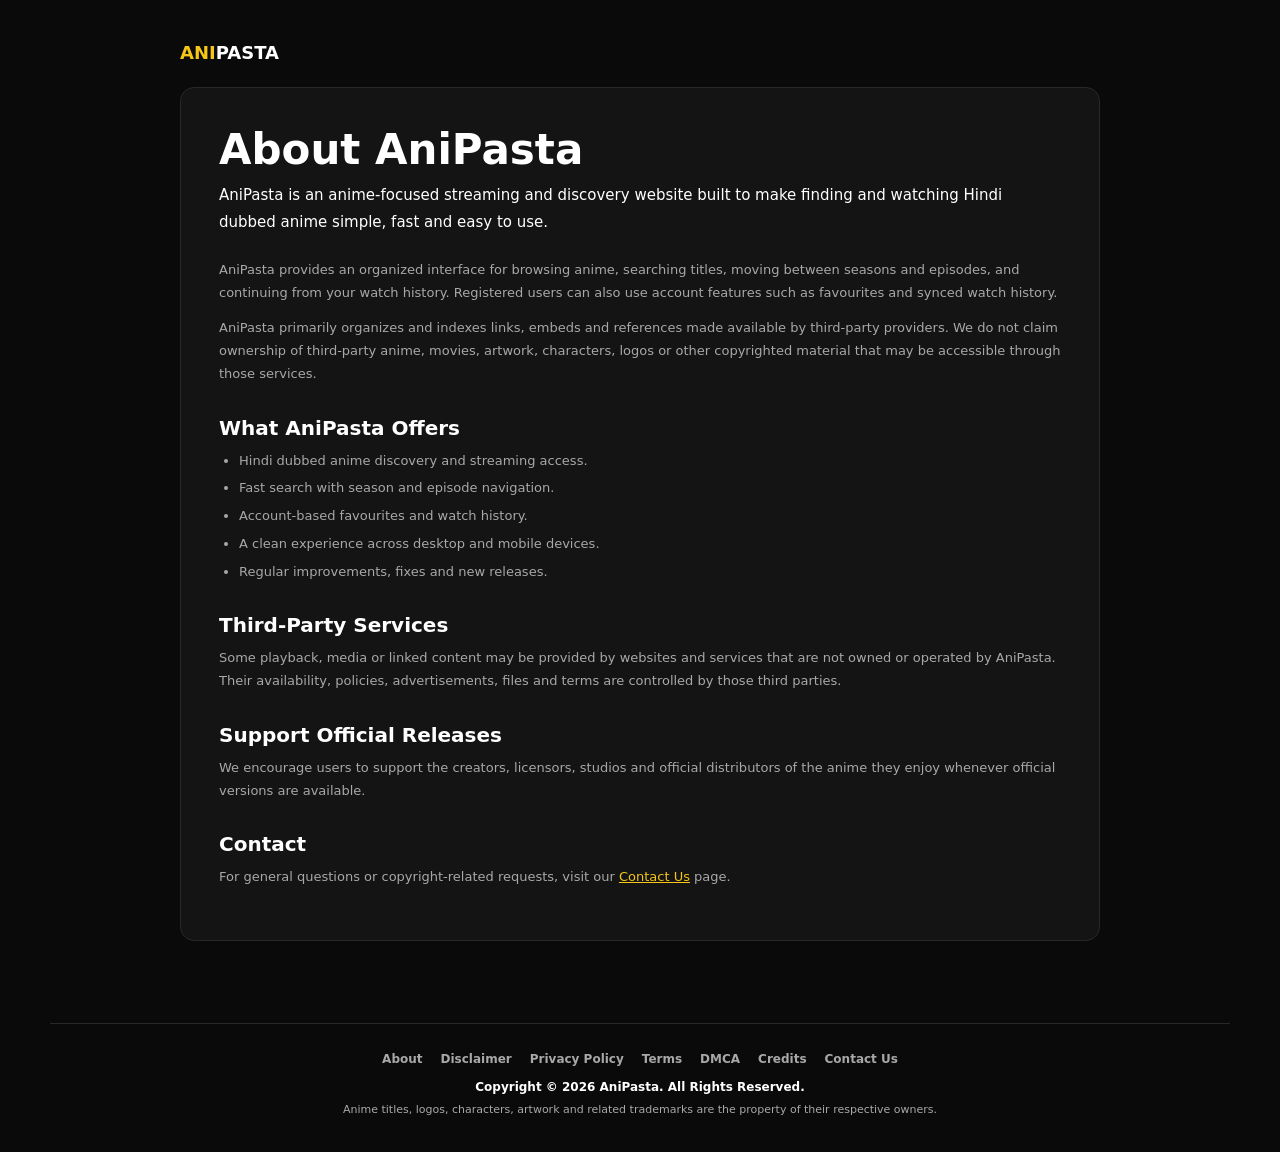
==== about.html @ 48fc1572 "Add files via upload" ====
<!doctype html><html lang="en"><head><meta charset="utf-8"><meta name="viewport" content="width=device-width,initial-scale=1"><title>About AniPasta</title><link rel="stylesheet" href="styles.css"><link rel="stylesheet" href="legal.css"></head><body><main class="legalPage"><div class="legalShell"><div class="legalTopbar"><a class="legalBrand" href="index.html">ANI<span>PASTA</span></a></div><article class="legalCard"><h1>About AniPasta</h1><p class="legalLead">AniPasta is an anime-focused streaming and discovery website built to make finding and watching Hindi dubbed anime simple, fast and easy to use.</p><p>AniPasta provides an organized interface for browsing anime, searching titles, moving between seasons and episodes, and continuing from your watch history. Registered users can also use account features such as favourites and synced watch history.</p><p>AniPasta primarily organizes and indexes links, embeds and references made available by third-party providers. We do not claim ownership of third-party anime, movies, artwork, characters, logos or other copyrighted material that may be accessible through those services.</p><h2>What AniPasta Offers</h2><ul><li>Hindi dubbed anime discovery and streaming access.</li><li>Fast search with season and episode navigation.</li><li>Account-based favourites and watch history.</li><li>A clean experience across desktop and mobile devices.</li><li>Regular improvements, fixes and new releases.</li></ul><h2>Third-Party Services</h2><p>Some playback, media or linked content may be provided by websites and services that are not owned or operated by AniPasta. Their availability, policies, advertisements, files and terms are controlled by those third parties.</p><h2>Support Official Releases</h2><p>We encourage users to support the creators, licensors, studios and official distributors of the anime they enjoy whenever official versions are available.</p><h2>Contact</h2><p>For general questions or copyright-related requests, visit our <a href="contact-us.html">Contact Us</a> page.</p></article></div></main><footer class="siteFooter"><nav class="footerLinks"><a href="about.html">About</a><a href="disclaimer.html">Disclaimer</a><a href="privacy-policy.html">Privacy Policy</a><a href="terms.html">Terms</a><a href="dmca.html">DMCA</a><a href="credits.html">Credits</a><a href="contact-us.html">Contact Us</a></nav><div class="footerCopyright">Copyright © 2026 AniPasta. All Rights Reserved.</div><div class="footerNotice">Anime titles, logos, characters, artwork and related trademarks are the property of their respective owners.</div></footer></body></html>
---- styles.css ----
:root {
  --bg: #0a0a0a;
  --surface: #141414;
  --surface-2: #1c1c1c;
  --surface-3: #242424;
  --border: #282828;
  --border-2: #353535;
  --accent: #f5c518;
  --accent-dim: rgba(245, 197, 24, .12);
  --text: #fff;
  --muted: #a8a8a8;
  --dim: #555;
  --tg: #229ed9;
}

*,
*::before,
*::after {
  box-sizing: border-box;
  margin: 0;
  padding: 0;
}

html,
body {
  min-height: 100%;
  background: var(--bg);
  color: var(--text);
  font-family: "Inter", system-ui, -apple-system, sans-serif;
  font-size: 14px;
}

body {
  overflow-x: hidden;
}

button,
input {
  font: inherit;
}

button {
  cursor: pointer;
  border: 0;
  background: none;
  color: inherit;
}

a {
  color: inherit;
}

img {
  display: block;
}

.hidden {
  display: none !important;
}

.header {
  position: sticky;
  top: 0;
  z-index: 100;
  height: 66px;
  display: flex;
  align-items: center;
  gap: 12px;
  padding: 0 24px;
  background: rgba(10, 10, 10, .96);
  border-bottom: 1px solid var(--border);
  backdrop-filter: blur(20px);
  -webkit-backdrop-filter: blur(20px);
}


.logo {
  display: inline-flex;
  align-items: center;
  gap: 2px;
  flex: 0 0 auto;
  color: var(--accent);
  font-size: 20px;
  font-weight: 900;
  letter-spacing: 0;
  text-decoration: none;
  user-select: none;
}

.logo span {
  color: var(--text);
}

.searchWrap {
  position: relative;
  width: 100%;
  max-width: 520px;
  margin: 0 auto;
}

.search {
  display: block;
  width: 100%;
  height: 40px;
  padding: 0 16px;
  border: 1px solid var(--border-2);
  border-radius: 8px;
  background: var(--surface-2);
  color: var(--text);
  outline: none;
  transition: border-color .18s, box-shadow .18s;
}

.search:focus {
  border-color: var(--accent);
  box-shadow: 0 0 0 3px var(--accent-dim);
}

.search::placeholder {
  color: var(--dim);
}

.searchResults {
  position: absolute;
  top: 48px;
  left: 0;
  z-index: 200;
  width: 100%;
  max-height: 400px;
  overflow: auto;
  padding: 6px;
  border: 1px solid var(--border-2);
  border-radius: 12px;
  background: rgba(16, 16, 16, .98);
  box-shadow: 0 20px 60px rgba(0, 0, 0, .85);
  backdrop-filter: blur(24px);
  -webkit-backdrop-filter: blur(24px);
}

.result {
  width: 100%;
  display: flex;
  align-items: center;
  gap: 12px;
  padding: 8px;
  border-radius: 8px;
  text-align: left;
  transition: background .14s;
}

.result:hover {
  background: var(--surface-3);
}

.result img {
  width: 38px;
  height: 54px;
  object-fit: cover;
  border-radius: 5px;
  flex: none;
}

.resultTitle {
  min-width: 0;
  overflow: hidden;
  color: var(--text);
  font-size: 13px;
  font-weight: 700;
  text-overflow: ellipsis;
  white-space: nowrap;
}

.resultEmpty,
.empty {
  grid-column: 1 / -1;
  padding: 60px 20px;
  color: var(--dim);
  font-size: 15px;
  text-align: center;
}

.episodeEmpty {
  padding: 20px;
  font-size: 13px;
}

.page,
.watch {
  width: 100%;
  max-width: 1480px;
  margin: 0 auto;
  padding: 32px 4% 80px;
}

.sectionHead {
  display: flex;
  align-items: center;
  gap: 12px;
  margin-bottom: 22px;
}

.sectionHead::before {
  content: "";
  display: block;
  width: 4px;
  height: 22px;
  flex: none;
  border-radius: 2px;
  background: var(--accent);
}

.sectionHead h2 {
  font-size: 20px;
  font-weight: 800;
  letter-spacing: 0;
}

.historyHead {
  justify-content: flex-start;
}

.historyHead > div {
  display: flex;
  align-items: center;
  gap: 12px;
}

.historyActions {
  margin-left: auto;
  display: flex;
  align-items: center;
  gap: 8px;
}

.clearHistoryBtn,
.viewAllBtn {
  display: inline-flex;
  align-items: center;
  justify-content: center;
  padding: 7px 12px;
  border: 1px solid var(--border-2);
  border-radius: 7px;
  background: var(--surface-2);
  color: var(--muted);
  font-size: 11px;
  font-weight: 800;
  transition: background .15s, border-color .15s, color .15s;
}

.clearHistoryBtn:hover {
  border-color: #c94b4b;
  background: #2a1717;
  color: #fff;
}

.viewAllBtn:hover {
  border-color: var(--accent);
  background: var(--surface-3);
  color: var(--text);
}

.historyGrid,
.grid {
  display: grid;
  grid-template-columns: repeat(6, minmax(0, 1fr));
  gap: 14px;
}

.historyGrid {
  margin-bottom: 32px;
}

.card {
  min-width: 0;
  cursor: pointer;
  outline: none;
}

.poster {
  position: relative;
  aspect-ratio: 2 / 3;
  overflow: hidden;
  border: 1px solid var(--border);
  border-radius: 10px;
  background: var(--surface-2);
  transition: transform .22s, box-shadow .22s, border-color .22s;
}

.card:hover .poster,
.card:focus-visible .poster {
  transform: scale(1.04);
  border-color: var(--accent);
  box-shadow: 0 16px 48px rgba(0, 0, 0, .75);
}

.poster img {
  width: 100%;
  height: 100%;
  object-fit: cover;
}

.poster-overlay {
  position: absolute;
  inset: 0;
  pointer-events: none;
  background: linear-gradient(0deg, rgba(0, 0, 0, .7), transparent 45%);
}

.newBadge,
.releaseMeta,
.historyMeta {
  position: absolute;
  border-radius: 4px;
  white-space: nowrap;
}

.newBadge {
  top: 8px;
  left: 8px;
  padding: 3px 7px;
  background: var(--accent);
  color: #000;
  font-size: 9px;
  font-weight: 900;
  letter-spacing: 0;
}

.releaseMeta,
.historyMeta {
  bottom: 8px;
  left: 8px;
  display: inline-flex;
  align-items: center;
  gap: 5px;
  padding: 3px 8px;
  border: 1px solid rgba(255, 255, 255, .15);
  background: rgba(0, 0, 0, .7);
  color: rgba(255, 255, 255, .92);
  font-size: 10px;
  font-weight: 800;
}

.releaseMeta .dot {
  width: 3px;
  height: 3px;
  border-radius: 50%;
  background: var(--accent);
}

.historyDelete {
  position: absolute;
  top: 8px;
  right: 8px;
  width: 28px;
  height: 28px;
  display: grid;
  place-items: center;
  border: 1px solid rgba(255, 255, 255, .18);
  border-radius: 7px;
  background: rgba(0, 0, 0, .72);
  color: #fff;
  font-size: 18px;
  line-height: 1;
  opacity: 0;
  transform: translateY(-3px);
  transition: opacity .15s, transform .15s, background .15s, border-color .15s;
}

.historyCard:hover .historyDelete,
.historyDelete:focus-visible {
  opacity: 1;
  transform: translateY(0);
}

.historyDelete:hover {
  border-color: #f05a5a;
  background: #c92f2f;
}

.title {
  margin-top: 8px;
  padding: 0 2px;
  overflow: hidden;
  color: var(--muted);
  font-size: 12px;
  font-weight: 600;
  line-height: 1.35;
  text-overflow: ellipsis;
  white-space: nowrap;
  transition: color .15s;
}

.card:hover .title {
  color: var(--text);
}

.watch {
  display: flex;
  flex-direction: column;
  gap: 18px;
}

.watchHead {
  display: grid;
  grid-template-columns: 88px minmax(0, 1fr);
  gap: 18px;
  align-items: center;
  padding: 20px;
  border: 1px solid var(--border);
  border-radius: 14px;
  background: var(--surface);
}

.miniPoster {
  width: 88px;
  height: 124px;
  overflow: hidden;
  flex: none;
  border: 1px solid var(--border-2);
  border-radius: 10px;
  background: var(--surface-2);
}

.miniPoster img {
  width: 100%;
  height: 100%;
  object-fit: cover;
}

.titleBlock h1 {
  margin-bottom: 12px;
  overflow-wrap: anywhere;
  font-size: clamp(20px, 3vw, 40px);
  font-weight: 900;
  letter-spacing: 0;
  line-height: 1.05;
}

.countLine {
  display: inline-flex;
  align-items: center;
  gap: 10px;
  padding: 8px 14px;
  border: 1px solid var(--border);
  border-radius: 8px;
  background: var(--surface-2);
  color: var(--muted);
  font-size: 13px;
  font-weight: 600;
}

.countLine b {
  color: var(--text);
}

.countLine span {
  color: var(--dim);
  font-size: 16px;
  line-height: 1;
}

.watchGrid {
  display: grid;
  grid-template-columns: minmax(0, 1fr) 340px;
  gap: 16px;
  align-items: start;
}

.videoColumn {
  min-width: 0;
  display: flex;
  flex-direction: column;
  gap: 10px;
}

.videoFrame {
  overflow: hidden;
  border: 1px solid var(--border);
  border-radius: 12px;
  background: #000;
}

.videoFrame iframe {
  display: block;
  width: 100%;
  aspect-ratio: 16 / 9;
  border: 0;
  background: #000;
}

.placeholder {
  aspect-ratio: 16 / 9;
  display: flex;
  flex-direction: column;
  align-items: center;
  justify-content: center;
  gap: 12px;
  background: var(--surface);
  color: var(--dim);
  font-size: 13px;
  text-align: center;
}

.placeholder::before {
  content: "\25B6";
  color: var(--accent);
  font-size: 44px;
  opacity: .35;
}

.videoControls {
  display: grid;
  grid-template-columns: 1fr auto 1fr;
  align-items: center;
  gap: 10px;
  padding: 10px 14px;
  border: 1px solid var(--border);
  border-radius: 10px;
  background: var(--surface);
}

.now {
  grid-column: 2;
  padding: 5px 14px;
  border: 1px solid var(--border);
  border-radius: 6px;
  background: var(--surface-2);
  color: var(--text);
  font-size: 12px;
  font-weight: 700;
  text-align: center;
  white-space: nowrap;
}

.epNavBtn {
  height: 34px;
  padding: 0 14px;
  border: 1px solid var(--border-2);
  border-radius: 6px;
  background: var(--surface-2);
  color: var(--muted);
  font-size: 12px;
  font-weight: 700;
  transition: background .15s, color .15s, border-color .15s;
}

.epNavBtn:hover:not(:disabled) {
  border-color: var(--accent);
  background: var(--surface-3);
  color: var(--text);
}

.epNavBtn:disabled {
  cursor: not-allowed;
  opacity: .3;
}

#prevBtn {
  grid-column: 1;
  justify-self: start;
}

#nextBtn {
  grid-column: 3;
  justify-self: end;
}

.episodesPanel {
  position: sticky;
  top: 80px;
  max-height: calc(100vh - 98px);
  overflow: hidden;
  display: flex;
  flex-direction: column;
  border: 1px solid var(--border);
  border-radius: 12px;
  background: var(--surface);
}

.epHead {
  flex: none;
  padding: 14px 16px;
  border-bottom: 1px solid var(--border);
}

.epHead strong {
  color: var(--text);
  font-size: 14px;
  font-weight: 800;
}

.seasonNav {
  display: grid;
  grid-template-columns: 32px minmax(0, 1fr) 32px;
  align-items: center;
  flex: none;
  border-bottom: 1px solid var(--border);
}

.seasons {
  display: flex;
  gap: 5px;
  overflow: hidden;
  padding: 8px;
  scroll-behavior: smooth;
}

.season {
  flex: 0 0 auto;
  padding: 5px 10px;
  border: 1px solid var(--border-2);
  border-radius: 6px;
  color: var(--muted);
  font-size: 11px;
  font-weight: 700;
  white-space: nowrap;
  transition: border-color .15s, color .15s, background .15s;
}

.season:hover {
  border-color: var(--accent);
  color: var(--text);
}

.season.active {
  border-color: var(--accent);
  background: var(--accent);
  color: #000;
  font-weight: 900;
}

.navArrow {
  width: 28px;
  height: 28px;
  margin: 0 2px;
  display: grid;
  place-items: center;
  border: 1px solid var(--border);
  border-radius: 6px;
  color: var(--muted);
  font-size: 15px;
  transition: border-color .15s, color .15s;
}

.navArrow:hover:not(:disabled) {
  border-color: var(--accent);
  color: var(--accent);
}

.navArrow:disabled {
  cursor: not-allowed;
  opacity: .25;
}

.episodeNav {
  min-height: 0;
  flex: 1;
  display: flex;
  flex-direction: column;
  overflow: hidden;
}

.episodeNav #episodePrev,
.episodeNav #episodeNext {
  flex: none;
  width: 100%;
  height: 28px;
  display: grid;
  place-items: center;
  border-radius: 0;
  border-bottom: 1px solid var(--border);
  background: var(--surface-2);
  color: var(--muted);
  font-size: 0;
  transition: background .14s, color .14s;
}

.episodeNav #episodeNext {
  border-top: 1px solid var(--border);
  border-bottom: 0;
}

.episodeNav #episodePrev::before {
  content: "^";
  font-size: 15px;
}

.episodeNav #episodeNext::before {
  content: "v";
  font-size: 15px;
}

.episodeNav #episodePrev:hover:not(:disabled),
.episodeNav #episodeNext:hover:not(:disabled) {
  background: var(--surface-3);
  color: var(--accent);
}

.episodeNav #episodePrev:disabled,
.episodeNav #episodeNext:disabled {
  cursor: not-allowed;
  opacity: .3;
}

.episodes {
  flex: 1;
  display: grid;
  grid-template-columns: repeat(5, minmax(0, 1fr));
  gap: 6px;
  align-content: start;
  overflow-y: auto;
  padding: 10px;
  scrollbar-color: var(--border-2) transparent;
  scrollbar-width: thin;
}

.ep {
  min-height: 52px;
  display: flex;
  flex-direction: column;
  align-items: center;
  justify-content: center;
  border: 1px solid var(--border);
  border-radius: 8px;
  color: var(--muted);
  transition: border-color .15s, color .15s, background .15s, box-shadow .15s;
}

.ep:hover {
  border-color: var(--accent);
  background: var(--accent-dim);
  color: var(--text);
}

.ep.active {
  border-color: var(--accent);
  background: var(--accent-dim);
  box-shadow: 0 0 0 1px var(--accent) inset;
  color: var(--accent);
}

.epNo {
  font-size: 15px;
  font-weight: 900;
}

.relatedMovies {
  flex: 1;
  overflow-y: auto;
  display: flex;
  flex-direction: column;
  gap: 8px;
  padding: 10px;
  scrollbar-color: var(--border-2) transparent;
  scrollbar-width: thin;
}

.episodeNav:has(.relatedMovies) #episodePrev,
.episodeNav:has(.relatedMovies) #episodeNext {
  display: none !important;
}

.relatedMovie {
  width: 100%;
  display: flex;
  align-items: center;
  gap: 12px;
  overflow: hidden;
  border: 1px solid var(--border);
  border-radius: 8px;
  color: var(--text);
  text-align: left;
  transition: border-color .15s, background .15s;
}

.relatedMovie:hover {
  border-color: var(--accent);
  background: var(--accent-dim);
}

.relatedMovie img {
  width: 50px;
  height: 70px;
  flex: none;
  object-fit: cover;
}

.relatedInfo {
  min-width: 0;
  display: flex;
  flex-direction: column;
  gap: 4px;
  padding: 0 4px;
}

.relatedTitle {
  overflow: hidden;
  font-size: 12px;
  font-weight: 800;
  line-height: 1.3;
  text-overflow: ellipsis;
  white-space: nowrap;
}

.relatedDuration {
  color: var(--muted);
  font-size: 11px;
}



#anipastaLoader,
#anipastaTelegramPopup,
#anipastaAbout {
  position: fixed;
  inset: 0;
  display: flex;
  align-items: center;
  justify-content: center;
  padding: 20px;
  opacity: 0;
  visibility: hidden;
  pointer-events: none;
  transition: opacity .22s ease, visibility .22s ease;
}

#anipastaLoader {
  z-index: 99999;
  background: rgba(10, 10, 10, .82);
  backdrop-filter: blur(6px);
  -webkit-backdrop-filter: blur(6px);
}

#anipastaTelegramPopup {
  z-index: 100001;
  background: rgba(0, 0, 0, .58);
  backdrop-filter: blur(8px);
  -webkit-backdrop-filter: blur(8px);
}

#anipastaAbout {
  z-index: 100002;
  background: rgba(0, 0, 0, .62);
  backdrop-filter: blur(8px);
  -webkit-backdrop-filter: blur(8px);
}

#anipastaLoader.show,
#anipastaTelegramPopup.show,
#anipastaAbout.show {
  opacity: 1;
  visibility: visible;
  pointer-events: auto;
}

.loaderBox {
  display: flex;
  flex-direction: column;
  align-items: center;
  gap: 16px;
}

.loaderRing {
  width: 64px;
  height: 64px;
  border: 3px solid rgba(255, 255, 255, .09);
  border-top-color: var(--accent);
  border-right-color: rgba(245, 197, 24, .35);
  border-radius: 50%;
  animation: aniSpin .72s linear infinite;
  box-shadow: 0 0 35px rgba(245, 197, 24, .12);
}

.loaderText {
  color: #aaa;
  font-size: 12px;
  font-weight: 800;
  letter-spacing: 0;
}

@keyframes aniSpin {
  to {
    transform: rotate(360deg);
  }
}

.anipastaTgBox {
  position: relative;
  width: min(500px, calc(100vw - 32px));
  padding: 40px 28px 34px;
  border: 1px solid #343434;
  border-radius: 24px;
  background: #141414;
  box-shadow: 0 30px 100px rgba(0, 0, 0, .75);
  text-align: center;
  transform: translateY(8px) scale(.98);
  transition: transform .22s ease;
}

#anipastaTelegramPopup.show .anipastaTgBox {
  transform: translateY(0) scale(1);
}

.anipastaTgClose {
  position: absolute;
  top: 16px;
  right: 16px;
  width: 38px;
  height: 38px;
  display: grid;
  place-items: center;
  border: 1px solid #303030;
  border-radius: 50%;
  background: #202020;
  color: #aaa;
  font-size: 24px;
  line-height: 1;
}

.anipastaTgClose:hover {
  border-color: #555;
  background: #292929;
  color: #fff;
}

.anipastaTgIcon {
  width: 68px;
  height: 68px;
  margin: 0 auto 20px;
  display: grid;
  place-items: center;
  border-radius: 50%;
  background: rgba(34, 158, 217, .15);
  color: #29a9e8;
}

.anipastaTgIcon svg {
  width: 39px;
  height: 39px;
  fill: currentColor;
}

.anipastaTgTitle {
  margin-bottom: 12px;
  font-size: 25px;
  font-weight: 900;
  line-height: 1.2;
}

.anipastaTgText {
  max-width: 390px;
  margin: 0 auto;
  color: #aaa;
  font-size: 16px;
  line-height: 1.55;
}

.anipastaTgJoin {
  min-width: 174px;
  display: inline-flex;
  align-items: center;
  justify-content: center;
  margin-top: 26px;
  padding: 13px 24px;
  border-radius: 11px;
  background: var(--tg);
  color: #fff;
  font-size: 17px;
  font-weight: 900;
  text-decoration: none;
  transition: transform .15s, background .15s;
}

.anipastaTgJoin:hover {
  background: #1c91c8;
  transform: translateY(-1px);
}

.anipastaAboutBox {
  width: min(760px, 100%);
  padding: 32px;
  border: 1px solid #282828;
  border-radius: 18px;
  background: #141414;
  box-shadow: 0 24px 80px rgba(0, 0, 0, .6);
  text-align: center;
}

.anipastaAboutLogo {
  color: var(--accent);
  font-size: 28px;
  font-weight: 900;
}

.anipastaAboutLogo span {
  color: #fff;
}

.anipastaAboutBox h2 {
  margin: 18px 0 8px;
  font-size: clamp(24px, 5vw, 38px);
}

.anipastaAboutBox p {
  margin: 0;
  color: #aaa;
  line-height: 1.7;
}

.anipastaAboutActions {
  margin-top: 24px;
  display: flex;
  flex-wrap: wrap;
  justify-content: center;
  gap: 10px;
}

.anipastaAboutActions a,
.anipastaAboutActions button {
  display: inline-flex;
  align-items: center;
  justify-content: center;
  gap: 8px;
  padding: 10px 16px;
  border: 1px solid #353535;
  border-radius: 8px;
  background: #1c1c1c;
  color: #aaa;
  font-weight: 800;
  text-decoration: none;
}

.anipastaAboutActions a:hover,
.anipastaAboutActions button:hover {
  border-color: var(--accent);
  color: #fff;
}

@media (max-width: 1100px) {
  .grid,
  .historyGrid {
    grid-template-columns: repeat(5, 1fr);
  }

  .watchGrid {
    grid-template-columns: minmax(0, 1fr) 310px;
  }
}

@media (max-width: 800px) {
  .header {
    height: 58px;
    padding: 0 16px;
  }

  .logo {
    font-size: 17px;
  }

  .grid,
  .historyGrid {
    grid-template-columns: repeat(4, 1fr);
  }

  .watchGrid {
    grid-template-columns: 1fr;
  }

  .episodesPanel {
    position: static;
    max-height: none;
  }

  .watchHead {
    grid-template-columns: 72px minmax(0, 1fr);
    gap: 14px;
    padding: 16px;
  }

  .miniPoster {
    width: 72px;
    height: 100px;
  }
}

@media (max-width: 540px) {
  .header {
    height: 54px;
    padding: 0 12px;
  }

  .logo {
    font-size: 15px;
  }

  .page,
  .watch {
    padding: 20px 12px 60px;
  }

  .grid,
  .historyGrid {
    grid-template-columns: repeat(2, 1fr);
    gap: 10px;
  }

  .watchHead {
    grid-template-columns: 62px minmax(0, 1fr);
    gap: 12px;
    padding: 14px;
  }

  .miniPoster {
    width: 62px;
    height: 88px;
  }

  .titleBlock h1 {
    margin-bottom: 8px;
    font-size: 18px;
  }

  .videoControls {
    grid-template-columns: 1fr 1fr;
    gap: 8px;
  }

  .now {
    grid-column: 1 / -1;
    grid-row: 1;
  }

  #prevBtn {
    grid-column: 1;
    grid-row: 2;
    justify-self: stretch;
  }

  #nextBtn {
    grid-column: 2;
    grid-row: 2;
    justify-self: stretch;
  }

  .epNavBtn {
    width: 100%;
    text-align: center;
  }

  .episodes {
    grid-template-columns: repeat(5, minmax(0, 1fr));
    gap: 4px;
  }

  .ep {
    min-height: 46px;
  }

  .epNo {
    font-size: 13px;
  }

  .season {
    padding: 4px 8px;
    font-size: 10px;
  }

  .alphaFilter {
    justify-content: flex-start;
    margin-top: 20px;
    padding: 8px;
  }

  .alphaBtn {
    min-width: 29px;
    height: 29px;
    padding: 0 7px;
  }

  .anipastaTgBox {
    padding: 34px 20px 28px;
  }

  .anipastaTgTitle {
    font-size: 21px;
  }

  .anipastaTgText {
    font-size: 14px;
  }

  .anipastaTgJoin {
    font-size: 15px;
  }
}
---- legal.css ----
.siteFooter{width:min(1180px,calc(100% - 32px));margin:12px auto 0;padding:28px 16px 34px;border-top:1px solid var(--border);text-align:center}.footerLinks{display:flex;flex-wrap:wrap;justify-content:center;gap:8px 18px;margin-bottom:14px}.footerLinks a{color:var(--muted);font-size:12px;font-weight:700;text-decoration:none;transition:color .15s}.footerLinks a:hover{color:var(--accent)}.footerCopyright{color:var(--text);font-size:12px;font-weight:800}.footerNotice,.footerDomain{margin-top:7px;color:var(--muted);font-size:11px;line-height:1.55}.footerDomain{opacity:.75}.legalPage{min-height:calc(100vh - 54px);padding:42px 16px 70px}.legalShell{width:min(920px,100%);margin:0 auto}.legalTopbar{display:flex;align-items:center;justify-content:space-between;gap:14px;margin-bottom:24px}.legalBrand{color:var(--accent);font-size:18px;font-weight:900;text-decoration:none}.legalBrand span{color:var(--text)}.legalBack{display:inline-flex;align-items:center;min-height:36px;padding:0 13px;border:1px solid var(--border-2);border-radius:8px;background:var(--surface-2);color:var(--muted);font-size:11px;font-weight:800;text-decoration:none}.legalBack:hover{border-color:var(--accent);color:var(--text)}.legalCard{padding:clamp(22px,4vw,38px);border:1px solid var(--border);border-radius:14px;background:var(--surface)}.legalCard h1{margin:0 0 8px;color:var(--text);font-size:clamp(28px,5vw,42px);line-height:1.15}.legalCard h2{margin:30px 0 10px;color:var(--text);font-size:20px}.legalCard h3{margin:22px 0 8px;color:var(--text);font-size:15px}.legalCard p,.legalCard li{color:var(--muted);font-size:13px;line-height:1.75}.legalCard p{margin:0 0 13px}.legalCard ul,.legalCard ol{margin:8px 0 16px 20px}.legalCard li{margin:5px 0}.legalCard a{color:var(--accent)}.legalLead{margin-bottom:24px!important;color:var(--text)!important;font-size:15px!important}.legalCallout{margin:18px 0;padding:15px 16px;border-left:3px solid var(--accent);background:var(--surface-2);color:var(--muted);font-size:13px;line-height:1.7}.legalSourceList{columns:2;column-gap:34px}.legalSourceList li{break-inside:avoid}@media(max-width:620px){.siteFooter{width:calc(100% - 24px);padding-bottom:28px}.footerLinks{gap:8px 13px}.legalPage{padding:28px 12px 55px}.legalTopbar{align-items:flex-start;flex-direction:column}.legalCard{padding:22px 17px}.legalSourceList{columns:1}}
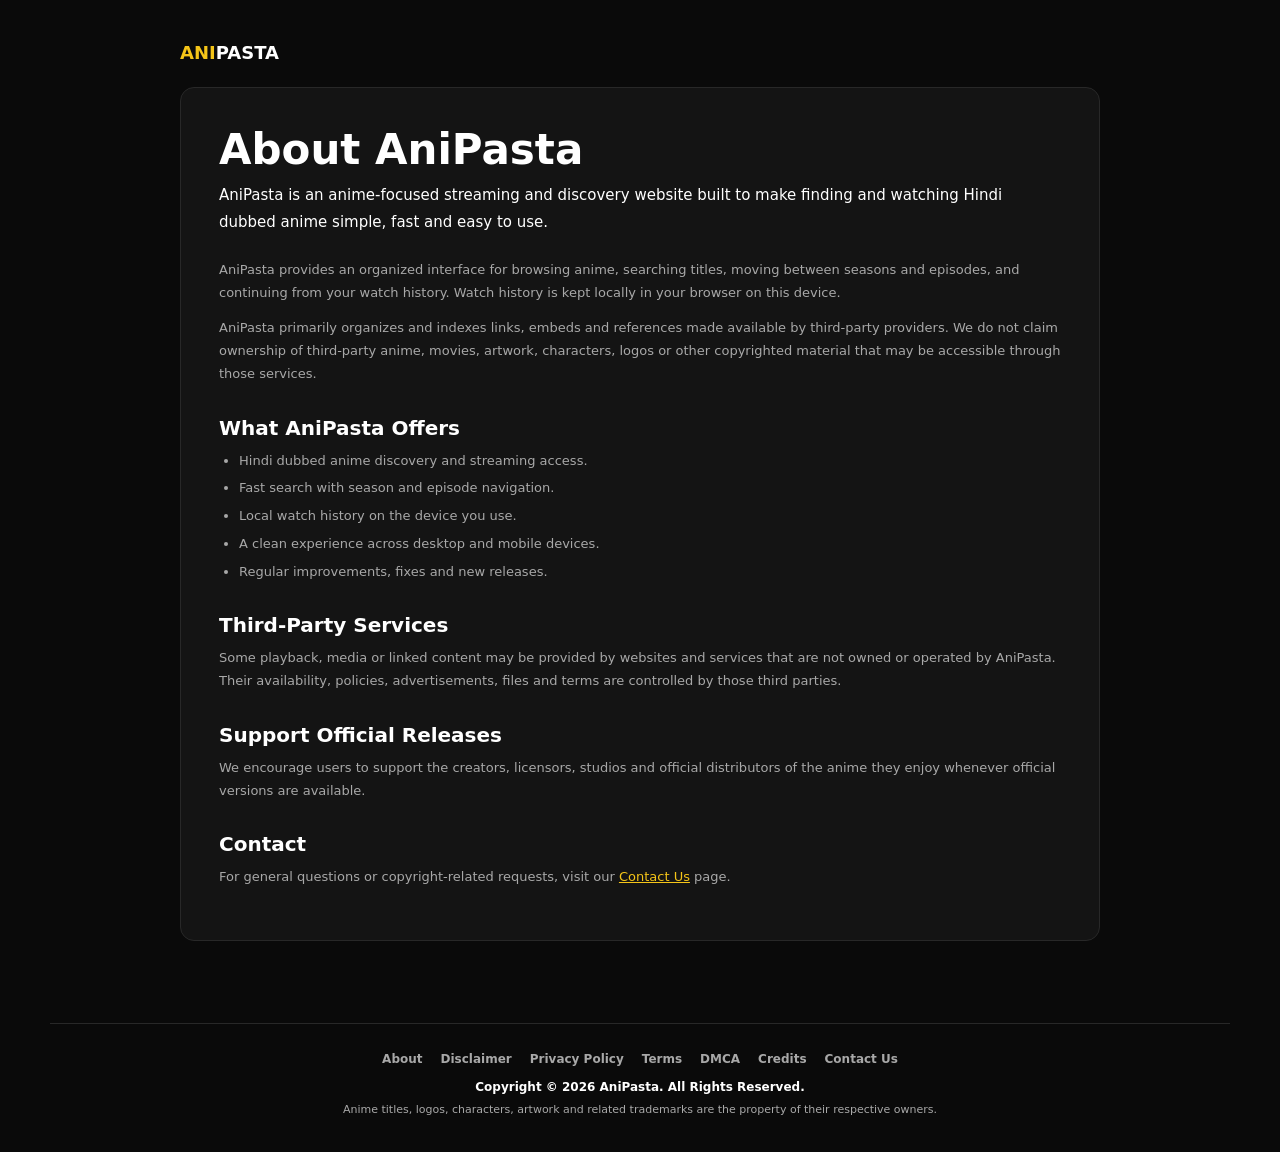
==== commit ff9ddfe7: "Remove obsolete account references from About" ====
--- a/about.html
+++ b/about.html
@@ -1 +1 @@
-<!doctype html><html lang="en"><head><meta charset="utf-8"><meta name="viewport" content="width=device-width,initial-scale=1"><title>About AniPasta</title><link rel="stylesheet" href="styles.css"><link rel="stylesheet" href="legal.css"></head><body><main class="legalPage"><div class="legalShell"><div class="legalTopbar"><a class="legalBrand" href="index.html">ANI<span>PASTA</span></a></div><article class="legalCard"><h1>About AniPasta</h1><p class="legalLead">AniPasta is an anime-focused streaming and discovery website built to make finding and watching Hindi dubbed anime simple, fast and easy to use.</p><p>AniPasta provides an organized interface for browsing anime, searching titles, moving between seasons and episodes, and continuing from your watch history. Registered users can also use account features such as favourites and synced watch history.</p><p>AniPasta primarily organizes and indexes links, embeds and references made available by third-party providers. We do not claim ownership of third-party anime, movies, artwork, characters, logos or other copyrighted material that may be accessible through those services.</p><h2>What AniPasta Offers</h2><ul><li>Hindi dubbed anime discovery and streaming access.</li><li>Fast search with season and episode navigation.</li><li>Account-based favourites and watch history.</li><li>A clean experience across desktop and mobile devices.</li><li>Regular improvements, fixes and new releases.</li></ul><h2>Third-Party Services</h2><p>Some playback, media or linked content may be provided by websites and services that are not owned or operated by AniPasta. Their availability, policies, advertisements, files and terms are controlled by those third parties.</p><h2>Support Official Releases</h2><p>We encourage users to support the creators, licensors, studios and official distributors of the anime they enjoy whenever official versions are available.</p><h2>Contact</h2><p>For general questions or copyright-related requests, visit our <a href="contact-us.html">Contact Us</a> page.</p></article></div></main><footer class="siteFooter"><nav class="footerLinks"><a href="about.html">About</a><a href="disclaimer.html">Disclaimer</a><a href="privacy-policy.html">Privacy Policy</a><a href="terms.html">Terms</a><a href="dmca.html">DMCA</a><a href="credits.html">Credits</a><a href="contact-us.html">Contact Us</a></nav><div class="footerCopyright">Copyright © 2026 AniPasta. All Rights Reserved.</div><div class="footerNotice">Anime titles, logos, characters, artwork and related trademarks are the property of their respective owners.</div></footer></body></html>+<!doctype html><html lang="en"><head><meta charset="utf-8"><meta name="viewport" content="width=device-width,initial-scale=1"><title>About AniPasta</title><link rel="stylesheet" href="styles.css"><link rel="stylesheet" href="legal.css"></head><body><main class="legalPage"><div class="legalShell"><div class="legalTopbar"><a class="legalBrand" href="index.html">ANI<span>PASTA</span></a></div><article class="legalCard"><h1>About AniPasta</h1><p class="legalLead">AniPasta is an anime-focused streaming and discovery website built to make finding and watching Hindi dubbed anime simple, fast and easy to use.</p><p>AniPasta provides an organized interface for browsing anime, searching titles, moving between seasons and episodes, and continuing from your watch history. Watch history is kept locally in your browser on this device.</p><p>AniPasta primarily organizes and indexes links, embeds and references made available by third-party providers. We do not claim ownership of third-party anime, movies, artwork, characters, logos or other copyrighted material that may be accessible through those services.</p><h2>What AniPasta Offers</h2><ul><li>Hindi dubbed anime discovery and streaming access.</li><li>Fast search with season and episode navigation.</li><li>Local watch history on the device you use.</li><li>A clean experience across desktop and mobile devices.</li><li>Regular improvements, fixes and new releases.</li></ul><h2>Third-Party Services</h2><p>Some playback, media or linked content may be provided by websites and services that are not owned or operated by AniPasta. Their availability, policies, advertisements, files and terms are controlled by those third parties.</p><h2>Support Official Releases</h2><p>We encourage users to support the creators, licensors, studios and official distributors of the anime they enjoy whenever official versions are available.</p><h2>Contact</h2><p>For general questions or copyright-related requests, visit our <a href="contact-us.html">Contact Us</a> page.</p></article></div></main><footer class="siteFooter"><nav class="footerLinks"><a href="about.html">About</a><a href="disclaimer.html">Disclaimer</a><a href="privacy-policy.html">Privacy Policy</a><a href="terms.html">Terms</a><a href="dmca.html">DMCA</a><a href="credits.html">Credits</a><a href="contact-us.html">Contact Us</a></nav><div class="footerCopyright">Copyright © 2026 AniPasta. All Rights Reserved.</div><div class="footerNotice">Anime titles, logos, characters, artwork and related trademarks are the property of their respective owners.</div></footer></body></html>
